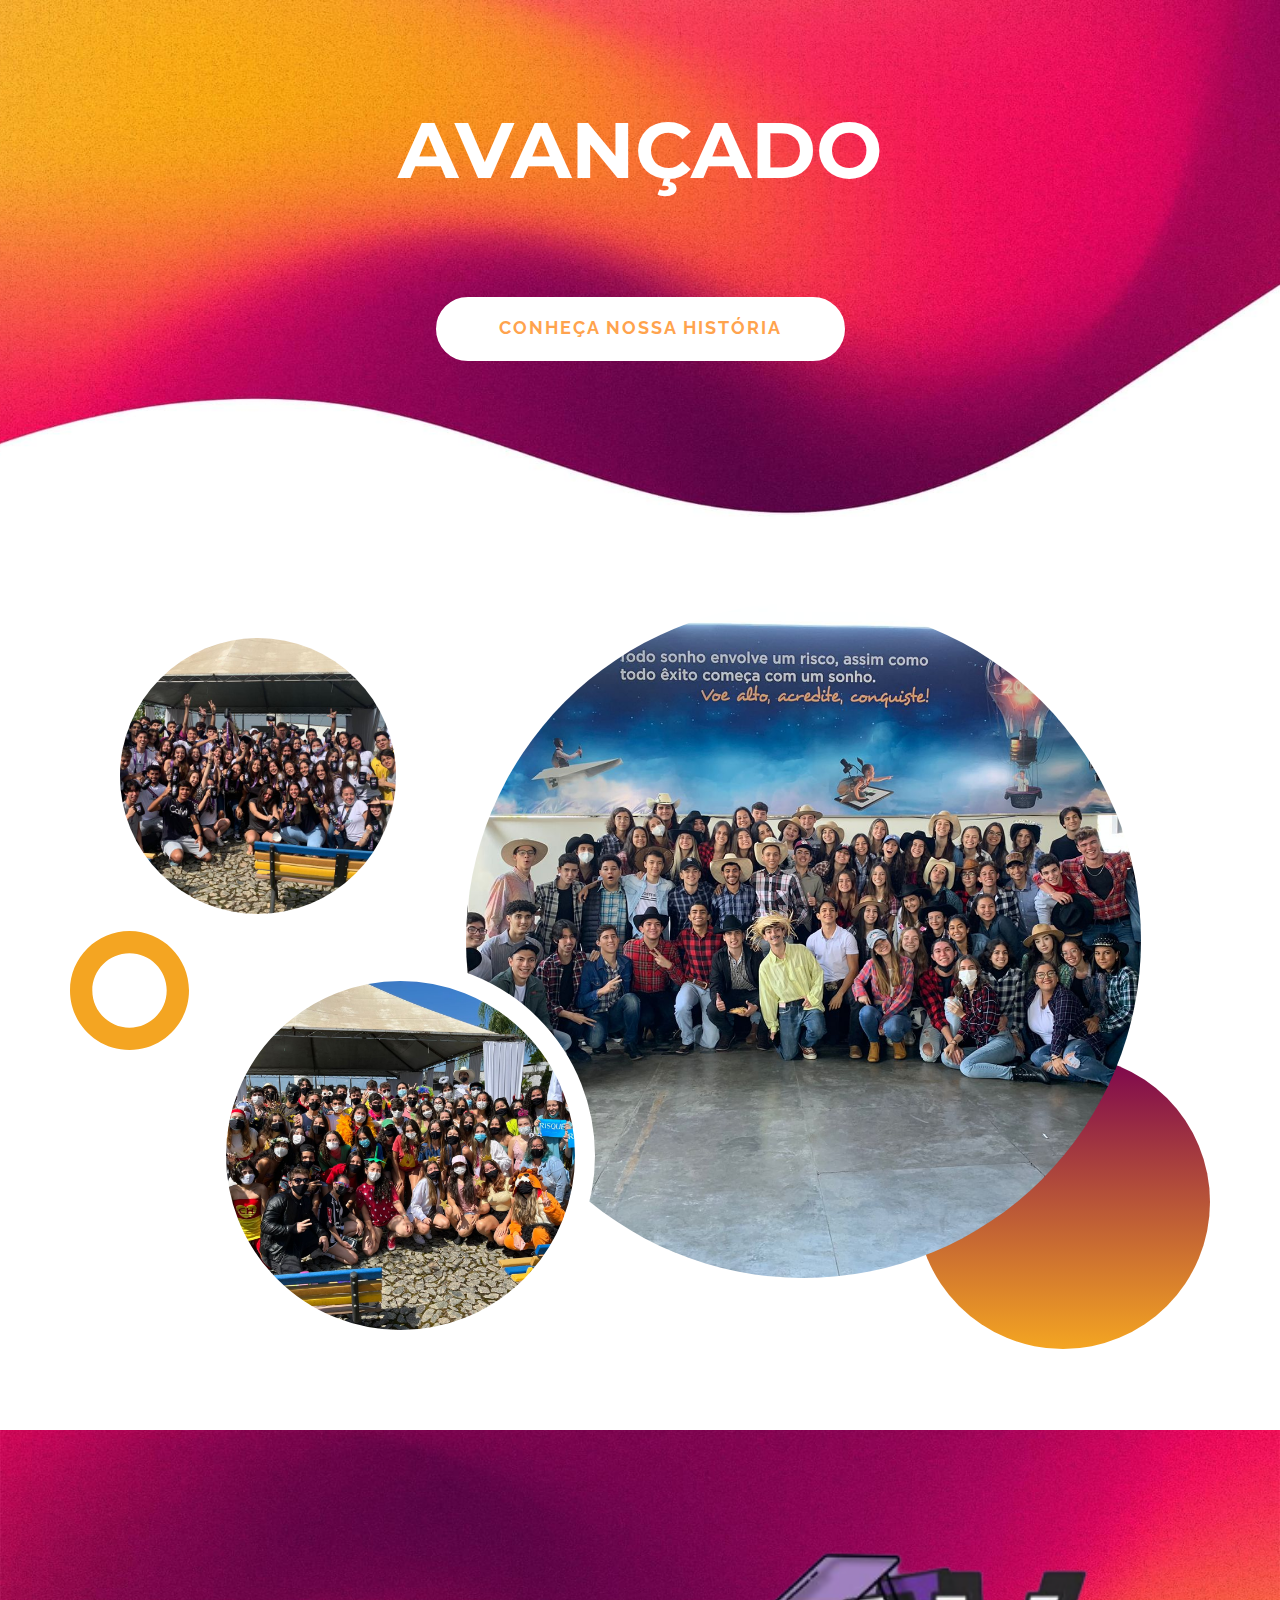
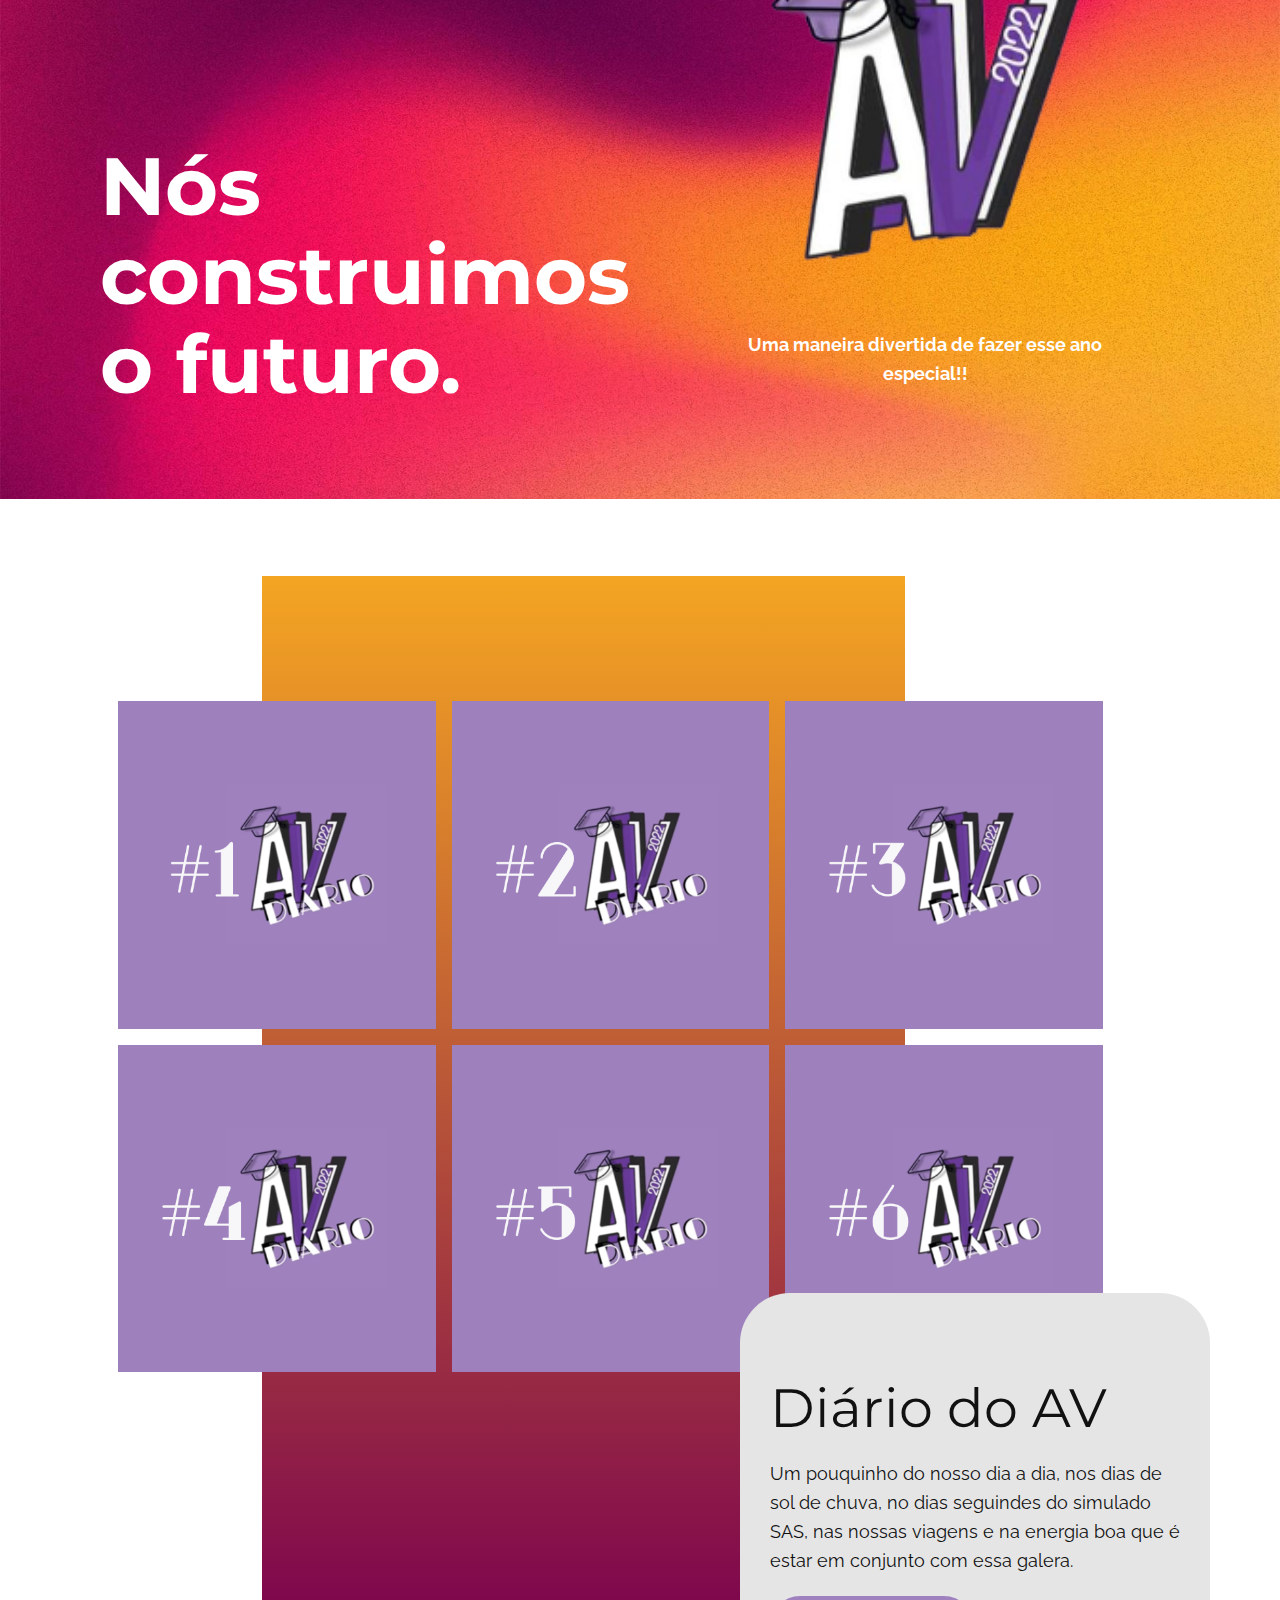
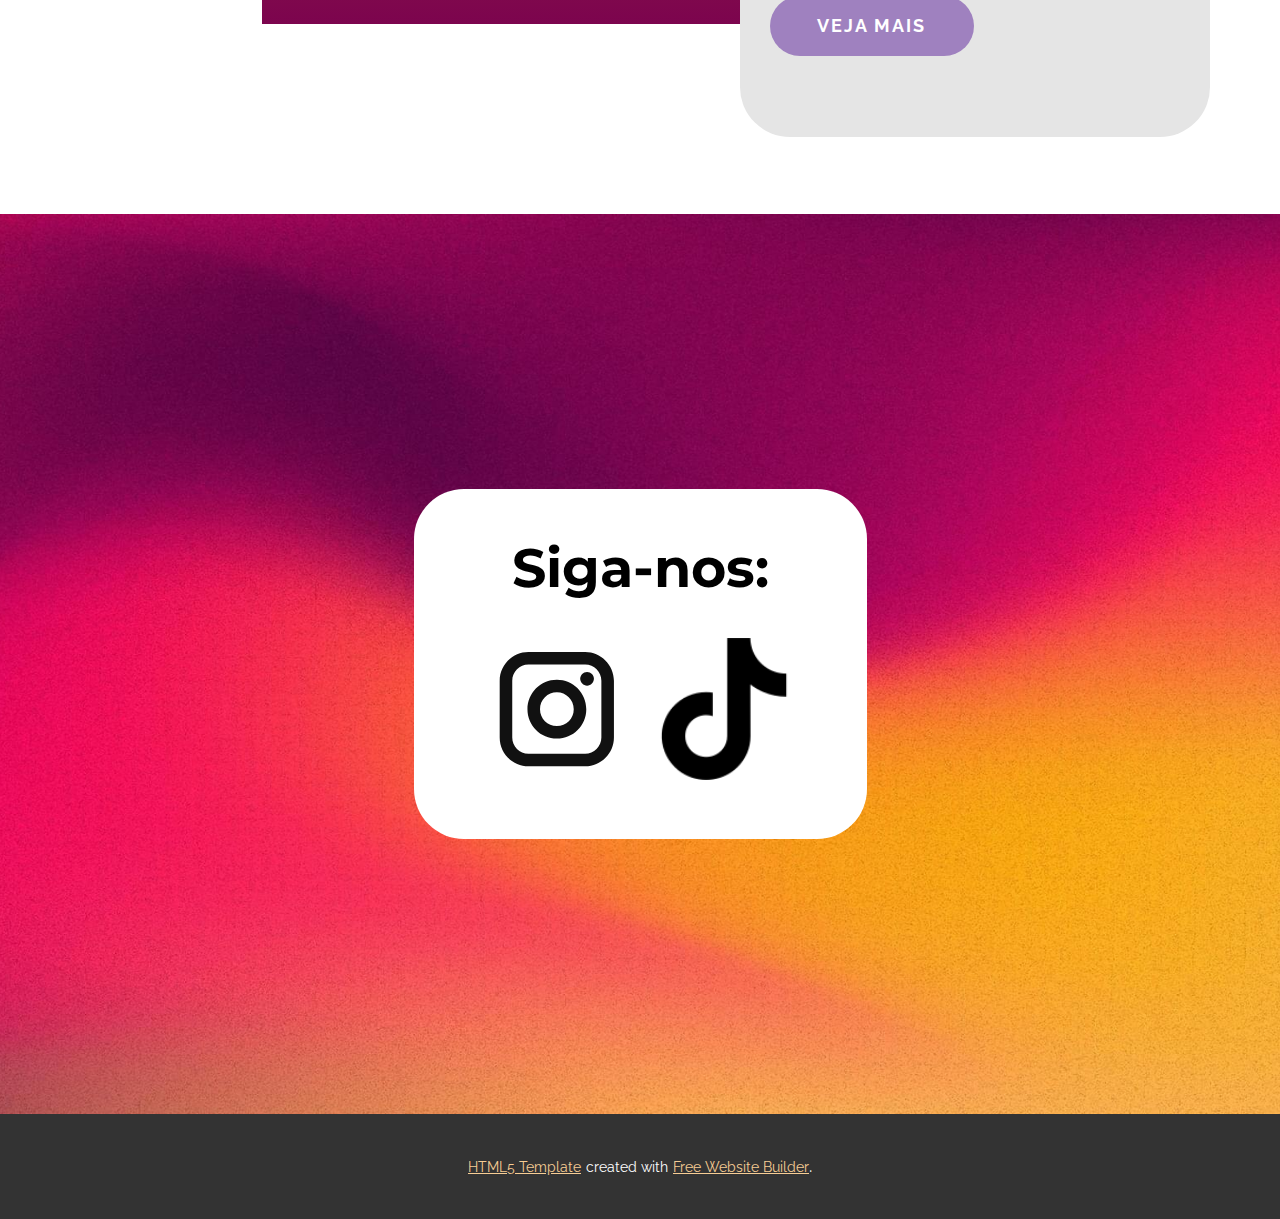
==== Avançado.html @ 9747bce0 "update" ====
<!DOCTYPE html>
<html style="font-size: 18px;" lang="pt-BR"><head>
    <meta name="viewport" content="width=device-width, initial-scale=1.0">
    <meta charset="utf-8">
    <meta name="keywords" content="O melhor terceiro ano da história!">
    <meta name="description" content="Conheça nossa TURMA!! O original das cópias!">
    <title>Avançado</title>
    <link rel="stylesheet" href="nicepage.css" media="screen">
<link rel="stylesheet" href="Avançado.css" media="screen">
    <script class="u-script" type="text/javascript" src="jquery.js" "="" defer=""></script>
    <script class="u-script" type="text/javascript" src="nicepage.js" "="" defer=""></script>
    <meta name="generator" content="Lucas Henrique">
    <meta property="og:title" content="Avançado 2022">
    <meta property="og:description" content="O original das cópias!">
    <meta property="og:image" content="images/chrome_AqQr9Dwu4a.png">
    <meta property="og:url" content="www.avançado.com">
    <link id="u-theme-google-font" rel="stylesheet" href="https://fonts.googleapis.com/css?family=Montserrat:100,100i,200,200i,300,300i,400,400i,500,500i,600,600i,700,700i,800,800i,900,900i|Raleway:100,100i,200,200i,300,300i,400,400i,500,500i,600,600i,700,700i,800,800i,900,900i">
    
    
    
    
    
    
    <script type="application/ld+json">{
		"@context": "http://schema.org",
		"@type": "Organization",
		"name": "Avançado",
		"sameAs": []
}</script>
    <meta name="theme-color" content="#ec8700">
    <meta property="og:type" content="website">
  <meta name="facebook-domain-verification" content="37drn9i1d4fql0vxrgxawu5mbb6asq"></head>
  <body class="u-body u-xl-mode" data-lang="pt"> 
    <section class="u-align-center u-clearfix u-white u-section-1" src="" id="sec-e8fc">
      <img class="u-expanded-width u-image u-image-1" src="images/ddd-min.jpg" data-image-width="1920" data-image-height="713">
      <h1 class="u-text u-text-body-alt-color u-text-default-xl u-title u-text-1">AVANÇADO</h1>
      <a href="Avançado.html#carousel_a90e" data-page-id="1905216012" class="u-active-custom-color-2 u-border-4 u-border-active-white u-border-hover-white u-border-white u-btn u-btn-round u-button-style u-hover-custom-color-5 u-radius-50 u-text-active-white u-text-hover-white u-text-palette-2-base u-white u-btn-1">conheça nossa história</a>
    </section>
    <section class="u-align-center u-clearfix u-section-2" id="carousel_028d">
      <div class="u-clearfix u-sheet u-sheet-1">
        <div class="u-gradient u-shape u-shape-circle u-shape-1"></div>
        <div class="u-image u-image-circle u-preserve-proportions u-image-1" data-image-width="1600" data-image-height="1200"></div>
        <div class="u-image u-image-circle u-image-2" data-image-width="1024" data-image-height="768"></div>
        <div class="u-border-20 u-border-white u-image u-image-circle u-preserve-proportions u-image-3" data-image-width="1600" data-image-height="1200"></div>
        <div class="u-shape u-shape-svg u-text-custom-color-8 u-shape-2">
          <svg class="u-svg-link" preserveAspectRatio="none" viewBox="0 0 160 160" style=""><use xmlns:xlink="http://www.w3.org/1999/xlink" xlink:href="#svg-1186"></use></svg>
          <svg class="u-svg-content" viewBox="0 0 160 160" x="0px" y="0px" id="svg-1186" style="enable-background:new 0 0 160 160;"><path d="M80,30c27.6,0,50,22.4,50,50s-22.4,50-50,50s-50-22.4-50-50S52.4,30,80,30 M80,0C35.8,0,0,35.8,0,80s35.8,80,80,80
	s80-35.8,80-80S124.2,0,80,0L80,0z"></path></svg>
        </div>
      </div>
    </section>
    <section class="u-clearfix u-image u-section-3" id="carousel_442b" data-image-width="1920" data-image-height="1074">
      <div class="u-clearfix u-sheet u-sheet-1">
        <div class="u-clearfix u-expanded-width u-layout-wrap u-layout-wrap-1">
          <div class="u-layout">
            <div class="u-layout-row">
              <div class="u-align-center-sm u-align-center-xs u-container-style u-layout-cell u-size-30 u-layout-cell-1">
                <div class="u-container-layout u-valign-bottom u-container-layout-1">
                  <h2 class="u-text u-text-body-alt-color u-text-default u-text-1">Nós construimos o futuro.</h2>
                </div>
              </div>
              <div class="u-align-center u-container-style u-layout-cell u-size-30 u-layout-cell-2">
                <div class="u-container-layout u-valign-middle u-container-layout-2">
                  <img class="u-image u-image-contain u-image-default u-image-1" alt="" data-image-width="180" data-image-height="181" src="images/chrome_AqQr9Dwu4a-removebg-preview1.png">
                  <p class="u-text u-text-body-alt-color u-text-2">Uma maneira divertida de fazer esse ano especial!!</p>
                </div>
              </div>
            </div>
          </div>
        </div>
      </div>
    </section>
    <section class="u-clearfix u-white u-section-4" id="carousel_a90e">
      <div class="u-clearfix u-sheet u-valign-middle-md u-valign-middle-sm u-sheet-1">
        <div class="u-gradient u-shape u-shape-rectangle u-shape-1"></div>
        <div class="u-gallery u-layout-grid u-lightbox u-no-transition u-show-text-on-hover u-gallery-1">
          <div class="u-gallery-inner u-gallery-inner-1">
            <div class="u-effect-fade u-gallery-item" data-href="https://www.instagram.com/tv/CaTWPQgA2Lq/?utm_source=ig_web_copy_link" data-target="_blank">
              <div class="u-back-slide u-uploaded-video u-back-slide-1" data-image-width="500" data-image-height="500">
                <img src="images/Odaminhamemelhor..png" alt="" data-image-width="2000" data-image-height="1333" class="u-back-image u-expanded">
              </div>
              <div class="u-over-slide u-shading u-over-slide-1">
                <h3 class="u-gallery-heading"></h3>
                <p class="u-gallery-text"></p>
              </div>
            </div>
            <div class="u-effect-fade u-gallery-item" data-href="https://www.instagram.com/tv/CaYgeUNgyEb/?utm_source=ig_web_copy_link" data-target="_blank">
              <div class="u-back-slide u-uploaded-video u-back-slide-2" data-image-width="500" data-image-height="500">
                <img src="images/2.png" alt="" data-image-width="2000" data-image-height="1333" class="u-back-image u-expanded">
              </div>
              <div class="u-over-slide u-shading u-over-slide-2">
                <h3 class="u-gallery-heading"></h3>
                <p class="u-gallery-text"></p>
              </div>
            </div>
            <div class="u-effect-fade u-gallery-item" data-href="https://www.instagram.com/tv/CaqXArqABzx/?utm_source=ig_web_copy_link" data-target="_blank">
              <div class="u-back-slide u-uploaded-video u-back-slide-3" data-image-width="500" data-image-height="500">
                <img src="images/3.png" alt="" data-image-width="2000" data-image-height="1333" class="u-back-image u-expanded">
              </div>
              <div class="u-over-slide u-shading u-over-slide-3">
                <h3 class="u-gallery-heading"></h3>
                <p class="u-gallery-text"></p>
              </div>
            </div>
            <div class="u-effect-fade u-gallery-item" data-href="https://www.instagram.com/tv/Ca8fhA8g6C3/?utm_source=ig_web_copy_link" data-target="_blank">
              <div class="u-back-slide u-uploaded-video u-back-slide-4" data-image-width="500" data-image-height="500">
                <img src="images/4.png" alt="" data-image-width="2000" data-image-height="1333" class="u-back-image u-expanded">
              </div>
              <div class="u-over-slide u-shading u-over-slide-4">
                <h3 class="u-gallery-heading"></h3>
                <p class="u-gallery-text"></p>
              </div>
            </div>
            <div class="u-effect-fade u-gallery-item" data-href="https://www.instagram.com/tv/CbyabnGAV6u/?utm_source=ig_web_copy_link" data-target="_blank">
              <div class="u-back-slide u-uploaded-video u-back-slide-5" data-image-width="500" data-image-height="500">
                <img src="images/5.png" alt="" data-image-width="2000" data-image-height="1333" class="u-back-image u-expanded">
              </div>
              <div class="u-over-slide u-shading u-over-slide-5">
                <h3 class="u-gallery-heading"></h3>
                <p class="u-gallery-text"></p>
              </div>
            </div>
            <div class="u-effect-fade u-gallery-item" data-href="https://www.instagram.com/reel/CeCrLRwA34i/?utm_source=ig_web_copy_link" data-target="_blank">
              <div class="u-back-slide u-uploaded-video u-back-slide-6" data-image-width="500" data-image-height="500">
                <img src="images/6.png" alt="" data-image-width="2000" data-image-height="1333" class="u-back-image u-expanded">
              </div>
              <div class="u-over-slide u-shading u-over-slide-6">
                <h3 class="u-gallery-heading"></h3>
                <p class="u-gallery-text"></p>
              </div>
            </div>
          </div>
        </div>
        <div class="u-align-left u-container-style u-grey-10 u-group u-radius-50 u-shape-round u-group-1">
          <div class="u-container-layout u-valign-middle u-container-layout-1">
            <h3 class="u-text u-text-1">Diário do AV</h3>
            <p class="u-text u-text-2">Um pouquinho do nosso dia a dia, nos dias de sol de chuva, no dias seguindes do simulado SAS, nas nossas viagens e na energia boa que é estar em conjunto com essa galera.</p>
            <a href="Avançado.html#carousel_cfd8" data-page-id="1905216012" class="u-active-custom-color-2 u-border-active-palette-2-base u-border-hover-palette-2-base u-btn u-button-style u-custom-color-5 u-hover-custom-color-2 u-radius-50 u-text-active-black u-text-body-alt-color u-text-hover-black u-btn-1" data-animation-name="" data-animation-duration="0" data-animation-delay="0" data-animation-direction="">Veja mais</a>
          </div>
        </div>
      </div>
    </section>
    <section class="u-clearfix u-image u-section-5" id="carousel_cfd8" data-image-width="1620" data-image-height="1080">
      <div class="u-clearfix u-sheet u-valign-middle u-sheet-1">
        <div class="u-align-center u-container-style u-group u-radius-50 u-shape-round u-white u-group-1">
          <div class="u-container-layout u-container-layout-1">
            <h2 class="u-text u-text-black u-text-default u-text-1"> Siga-nos:</h2>
            <div class="u-align-left u-hover-feature u-social-icons u-spacing-25 u-social-icons-1">
              <a class="u-social-url" target="_blank" href="https://www.instagram.com/instagram.com"><span class="u-icon u-icon-circle u-social-icon u-social-instagram u-icon-1">
                    <svg class="u-svg-link" preserveAspectRatio="xMidYMin slice" viewBox="0 0 112 112" style=""><use xmlns:xlink="http://www.w3.org/1999/xlink" xlink:href="#svg-40cd"></use></svg>
                    <svg x="0px" y="0px" viewBox="0 0 112 112" id="svg-40cd" class="u-svg-content"><path d="M55.9,32.9c-12.8,0-23.2,10.4-23.2,23.2s10.4,23.2,23.2,23.2s23.2-10.4,23.2-23.2S68.7,32.9,55.9,32.9z M55.9,69.4c-7.4,0-13.3-6-13.3-13.3c-0.1-7.4,6-13.3,13.3-13.3s13.3,6,13.3,13.3C69.3,63.5,63.3,69.4,55.9,69.4z"></path><path d="M79.7,26.8c-3,0-5.4,2.5-5.4,5.4s2.5,5.4,5.4,5.4c3,0,5.4-2.5,5.4-5.4S82.7,26.8,79.7,26.8z"></path><path d="M78.2,11H33.5C21,11,10.8,21.3,10.8,33.7v44.7c0,12.6,10.2,22.8,22.7,22.8h44.7c12.6,0,22.7-10.2,22.7-22.7 V33.7C100.8,21.1,90.6,11,78.2,11z M91,78.4c0,7.1-5.8,12.8-12.8,12.8H33.5c-7.1,0-12.8-5.8-12.8-12.8V33.7 c0-7.1,5.8-12.8,12.8-12.8h44.7c7.1,0,12.8,5.8,12.8,12.8V78.4z"></path></svg>
                  </span>
              </a>
              <a class="u-social-url" target="_blank" data-type="Custom" title="Custom" href=""><span class="u-file-icon u-icon u-social-custom u-social-icon u-icon-2"><img src="images/3046120.png" alt=""></span>
              </a>
            </div>
          </div>
        </div>
      </div>
      
    </section>
    
    
    
    <section class="u-backlink u-clearfix u-grey-80">
      <a class="u-link" href="https://nicepage.com/html5-template" target="_blank">
        <span>HTML5 Template</span>
      </a>
      <p class="u-text">
        <span>created with</span>
      </p>
      <a class="u-link" href="https://nicepage.best" target="_blank">
        <span>Free Website Builder</span>
      </a>. 
    </section>
  
</body></html>
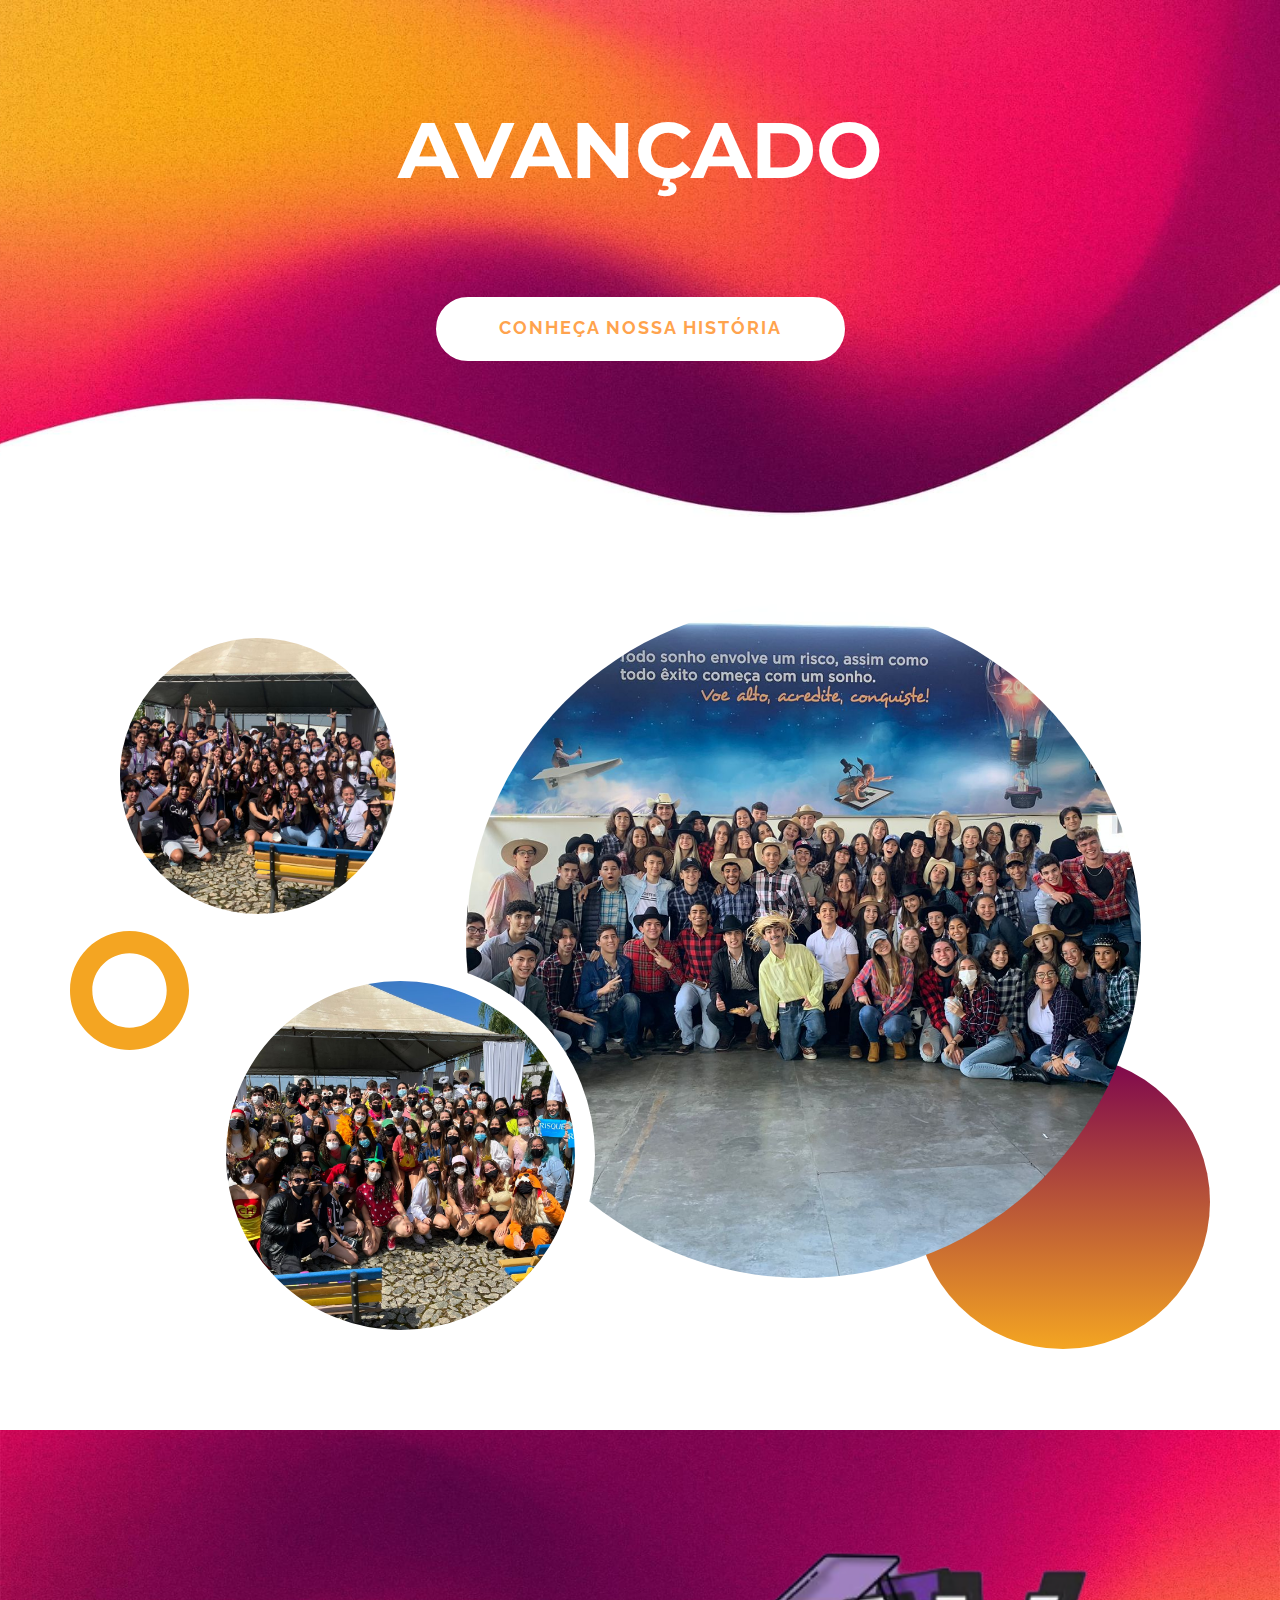
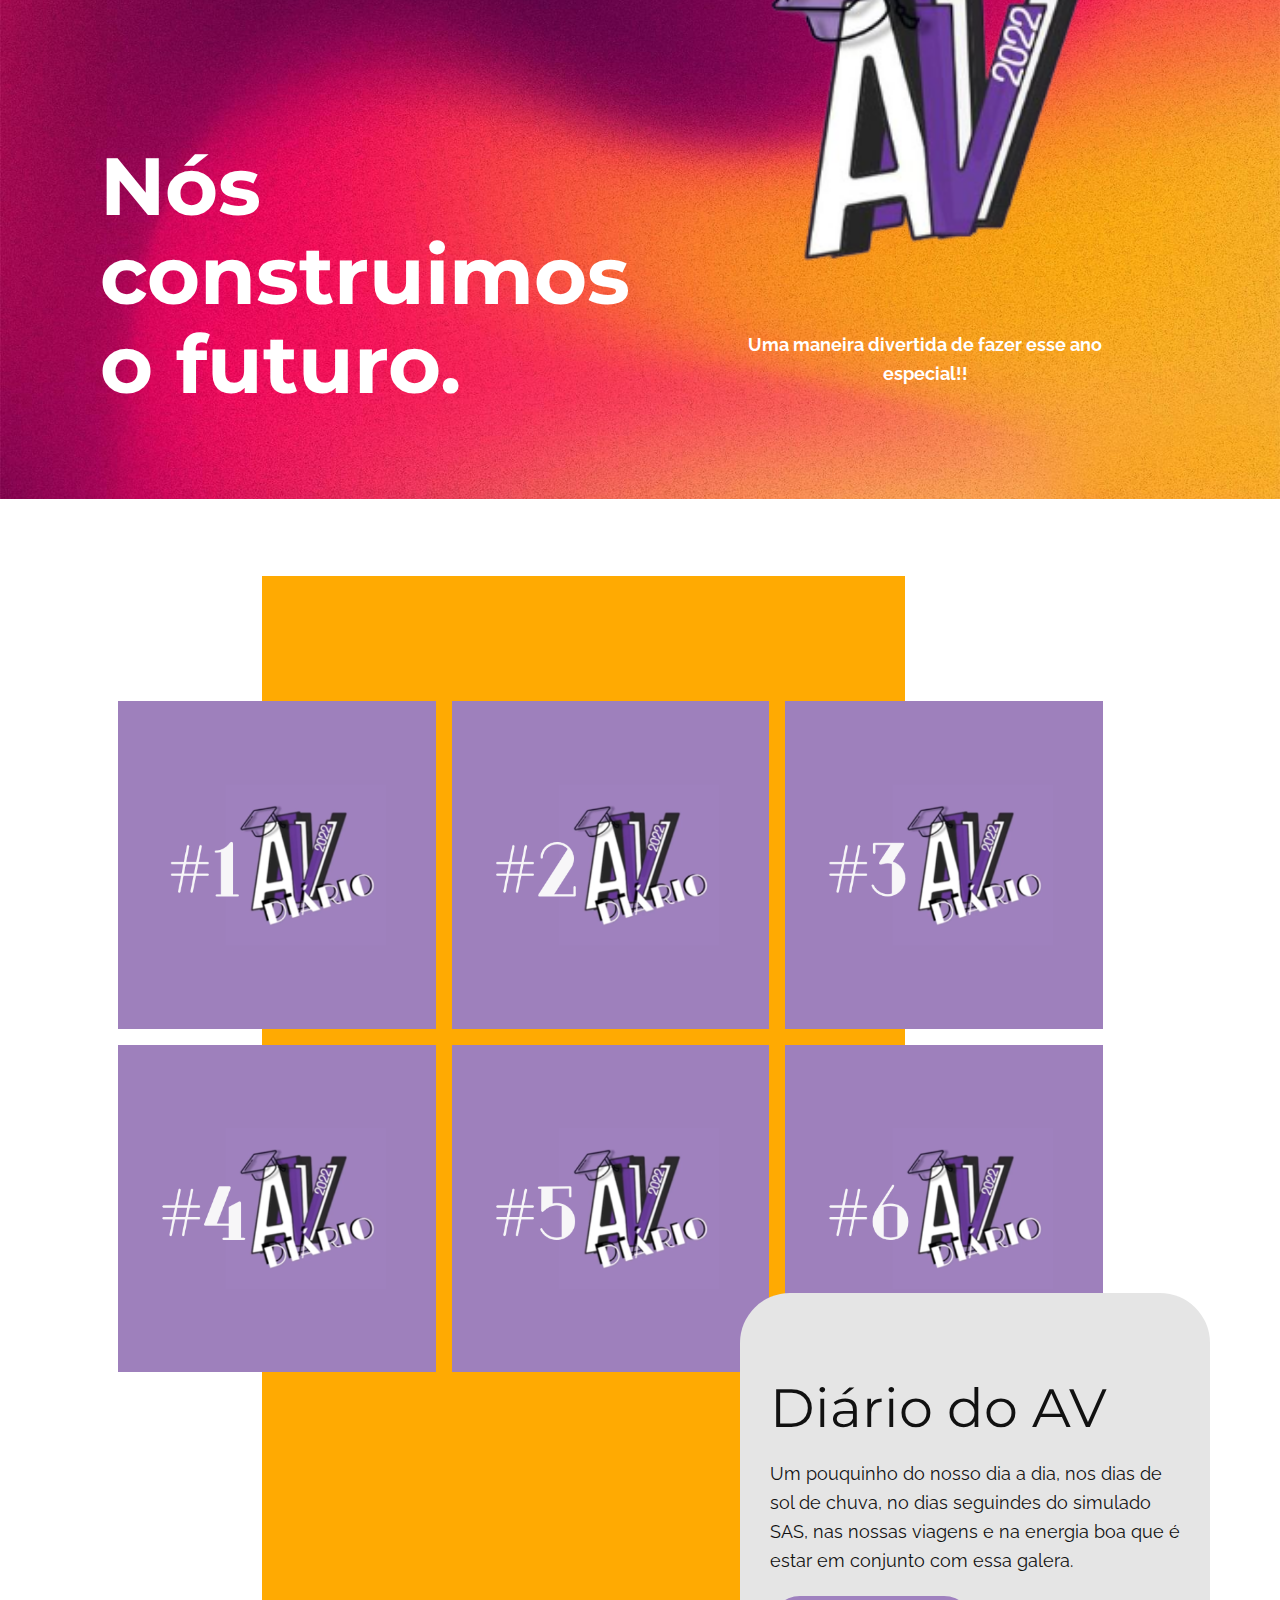
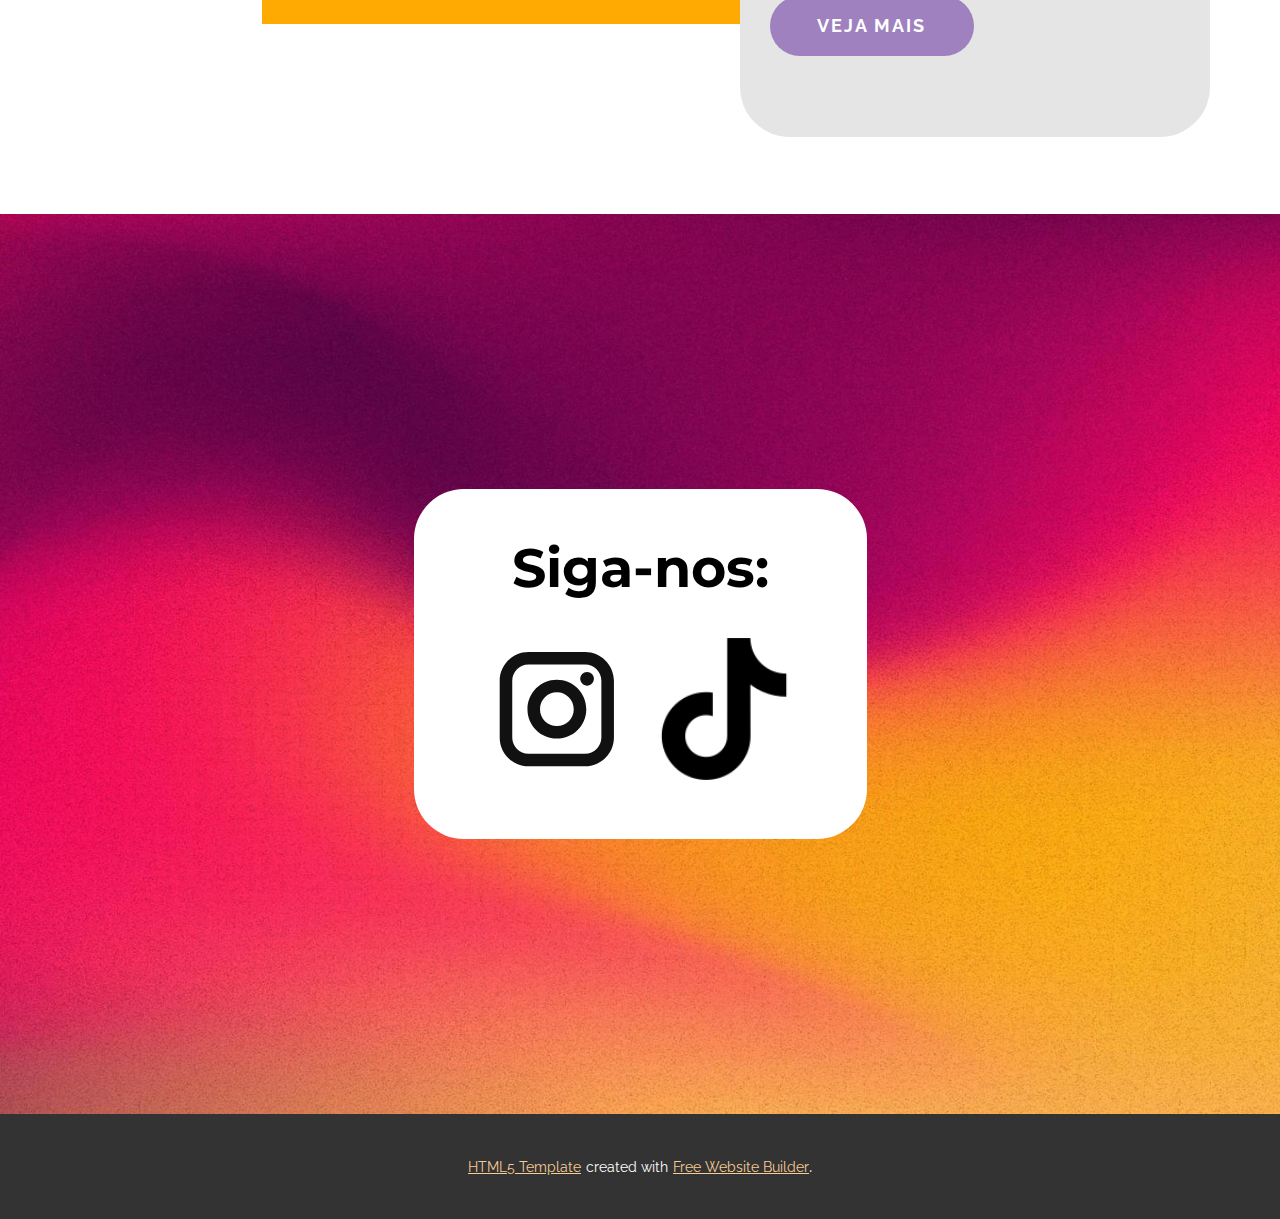
==== commit 87ce5756: "edit" ====
--- a/Avançado.html
+++ b/Avançado.html
@@ -60,7 +60,7 @@
                 </div>
               </div>
               <div class="u-align-center u-container-style u-layout-cell u-size-30 u-layout-cell-2">
-                <div class="u-container-layout u-valign-middle u-container-layout-2">
+                <div class="u-container-layout u-valign-middle-lg u-valign-middle-md u-valign-middle-sm u-valign-middle-xl u-container-layout-2">
                   <img class="u-image u-image-contain u-image-default u-image-1" alt="" data-image-width="180" data-image-height="181" src="images/chrome_AqQr9Dwu4a-removebg-preview1.png">
                   <p class="u-text u-text-body-alt-color u-text-2">Uma maneira divertida de fazer esse ano especial!!</p>
                 </div>
@@ -72,7 +72,7 @@
     </section>
     <section class="u-clearfix u-white u-section-4" id="carousel_a90e">
       <div class="u-clearfix u-sheet u-valign-middle-md u-valign-middle-sm u-sheet-1">
-        <div class="u-gradient u-shape u-shape-rectangle u-shape-1"></div>
+        <div class="u-custom-color-4 u-shape u-shape-rectangle u-shape-1"></div>
         <div class="u-gallery u-layout-grid u-lightbox u-no-transition u-show-text-on-hover u-gallery-1">
           <div class="u-gallery-inner u-gallery-inner-1">
             <div class="u-effect-fade u-gallery-item" data-href="https://www.instagram.com/tv/CaTWPQgA2Lq/?utm_source=ig_web_copy_link" data-target="_blank">
--- a/Avançado.css
+++ b/Avançado.css
@@ -64,15 +64,24 @@
 }
 
 @media (max-width: 575px) {
+   .u-section-1 {
+    min-height: 504px;
+  }
+
   .u-section-1 .u-image-1 {
     height: 502px;
+    margin-top: 1px;
   }
 
   .u-section-1 .u-text-1 {
-    width: 318px;
-    margin-left: auto;
-    margin-right: auto;
     font-size: 3rem;
+    margin-top: -417px;
+    margin-left: 31px;
+    margin-right: 31px;
+  }
+
+  .u-section-1 .u-btn-1 {
+    margin-top: 73px;
   }
 }.u-section-2 .u-sheet-1 {
   min-height: 897px;
@@ -230,13 +239,13 @@
 
 @media (max-width: 575px) {
   .u-section-2 .u-sheet-1 {
-    min-height: 1368px;
+    min-height: 726px;
   }
 
   .u-section-2 .u-shape-1 {
     width: 156px;
     height: 156px;
-    margin-top: 999px;
+    margin-top: 474px;
     margin-right: 0;
     margin-left: auto;
   }
@@ -261,7 +270,7 @@
 
   .u-section-2 .u-shape-2 {
     margin-top: -508px;
-    margin-bottom: 477px;
+    margin-bottom: 60px;
   }
 } .u-section-3 {
   background-image: url("images/ghhggh-min.jpg");
@@ -375,11 +384,26 @@
 
 @media (max-width: 575px) {
   .u-section-3 .u-sheet-1 {
-    min-height: 669px;
+    min-height: 640px;
+  }
+
+  .u-section-3 .u-layout-wrap-1 {
+    margin-bottom: 0;
   }
 
   .u-section-3 .u-text-1 {
-    font-size: 3.75rem;
+    font-size: 1.88889rem;
+  }
+
+  .u-section-3 .u-layout-cell-2 {
+    min-height: 476px;
+  }
+
+  .u-section-3 .u-text-2 {
+    width: auto;
+    margin-top: 44px;
+    margin-left: 10px;
+    margin-right: 10px;
   }
 } .u-section-4 {
   background-image: none;
@@ -391,7 +415,7 @@
 
 .u-section-4 .u-shape-1 {
   width: 643px;
-  background-image: linear-gradient(#f4a522, #7c044e);
+  background-image: none;
   height: 1048px;
   margin: 77px auto 0 192px;
 }
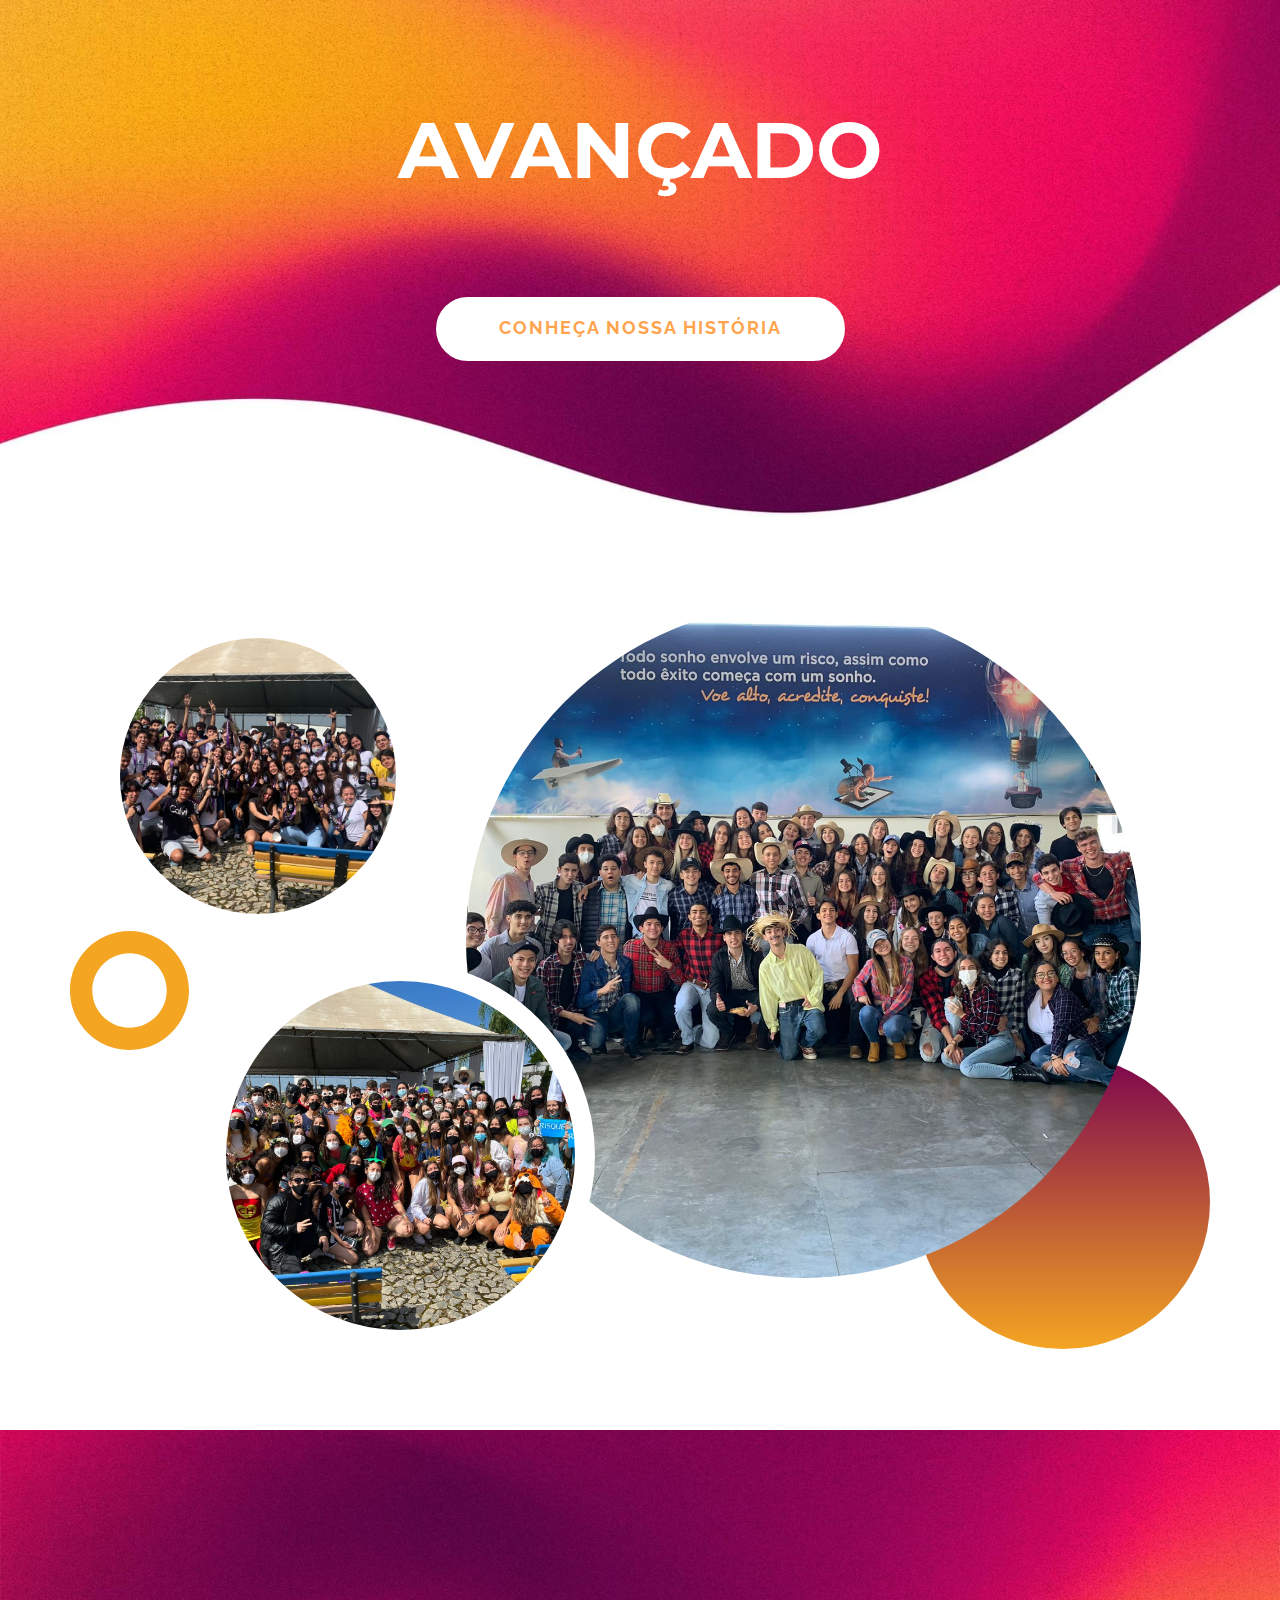
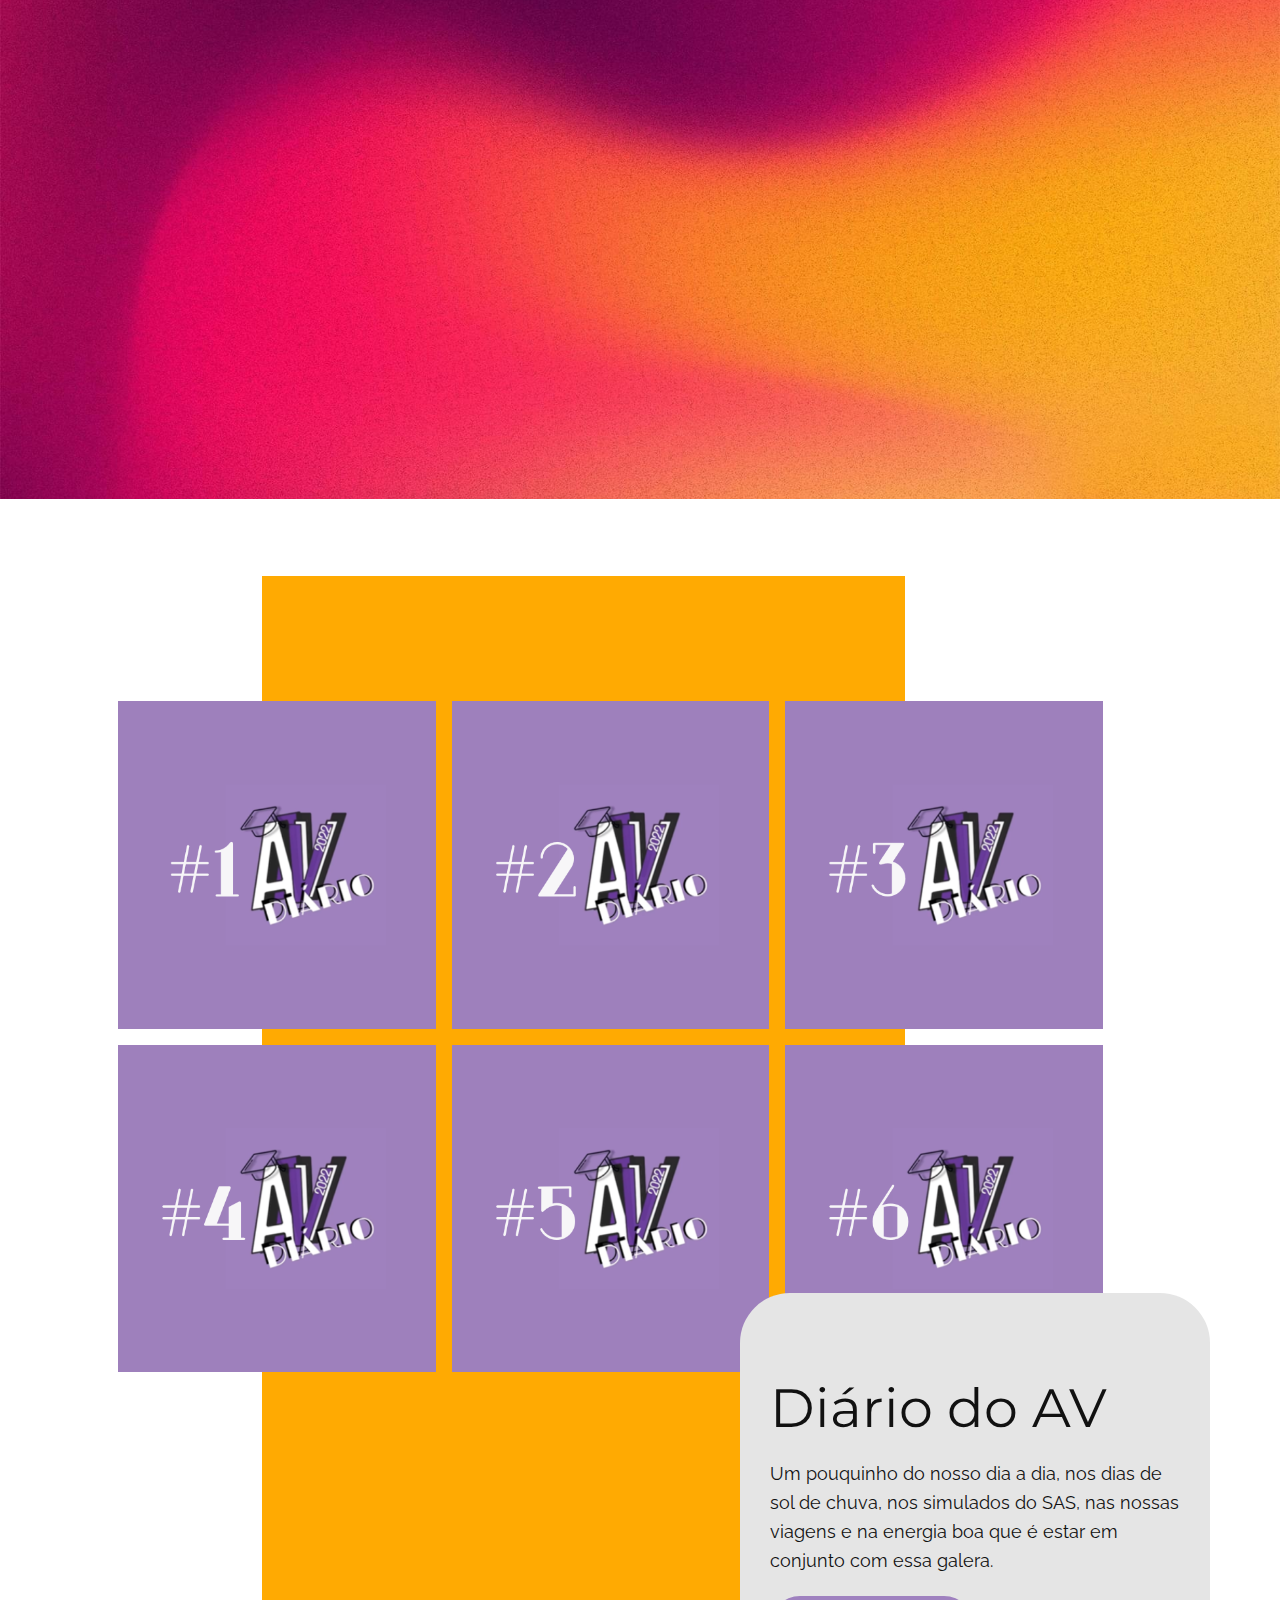
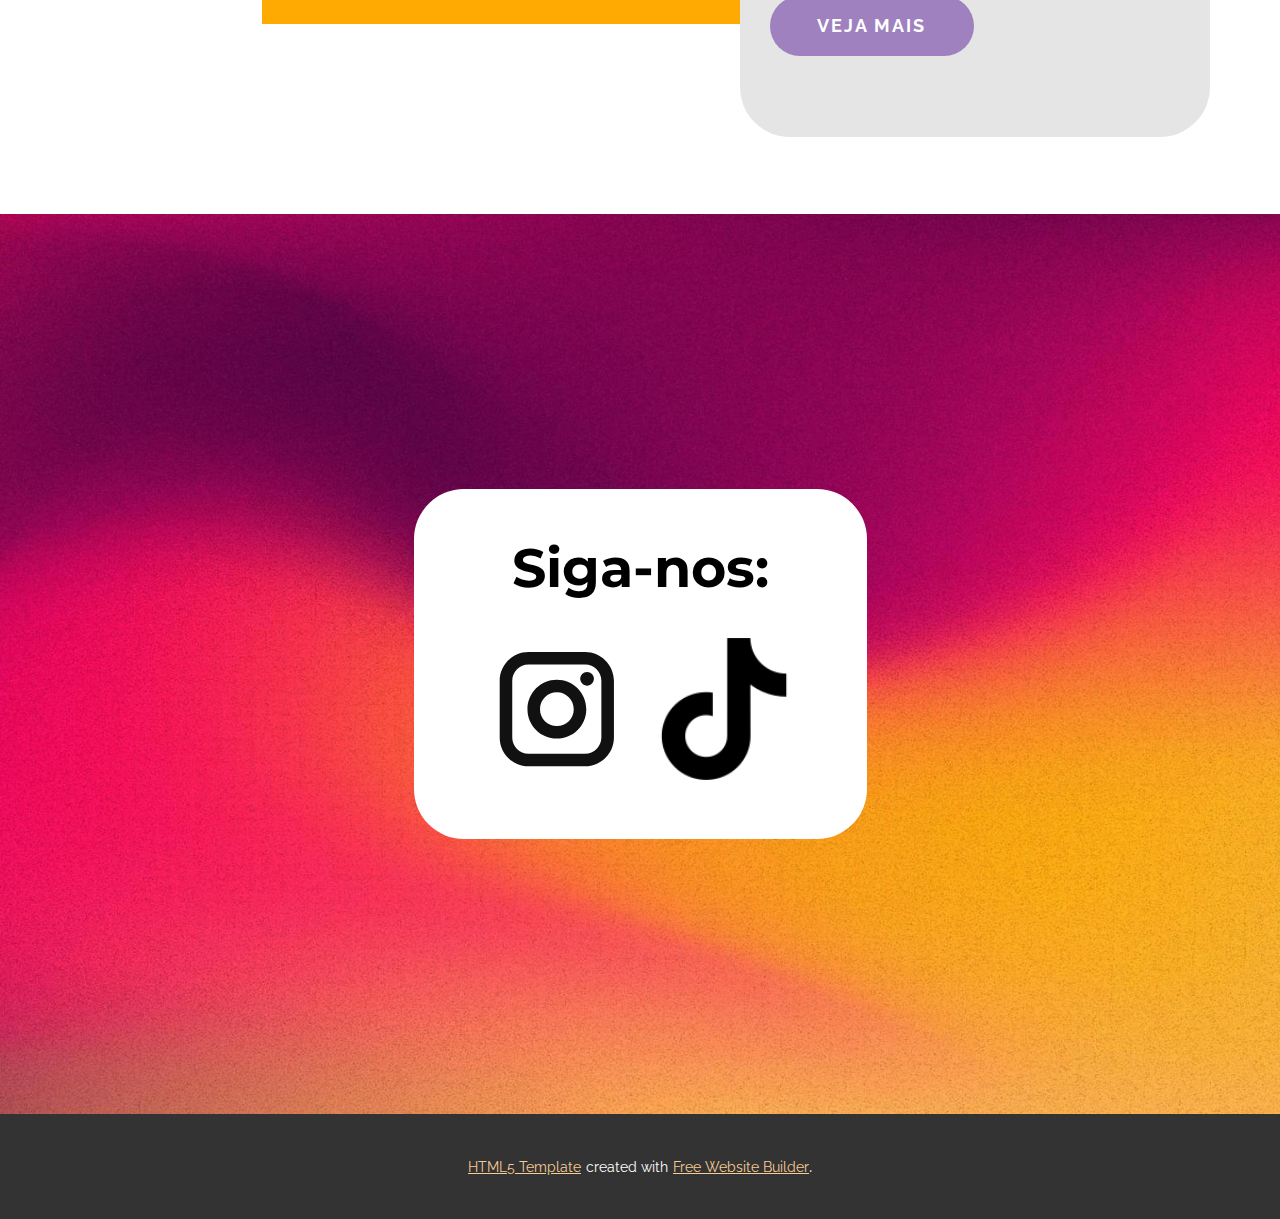
==== commit e435792a: "update" ====
--- a/Avançado.html
+++ b/Avançado.html
@@ -37,11 +37,11 @@
       <a href="Avançado.html#carousel_a90e" data-page-id="1905216012" class="u-active-custom-color-2 u-border-4 u-border-active-white u-border-hover-white u-border-white u-btn u-btn-round u-button-style u-hover-custom-color-5 u-radius-50 u-text-active-white u-text-hover-white u-text-palette-2-base u-white u-btn-1">conheça nossa história</a>
     </section>
     <section class="u-align-center u-clearfix u-section-2" id="carousel_028d">
-      <div class="u-clearfix u-sheet u-sheet-1">
+      <div class="u-clearfix u-sheet u-valign-middle-xs u-sheet-1">
         <div class="u-gradient u-shape u-shape-circle u-shape-1"></div>
-        <div class="u-image u-image-circle u-preserve-proportions u-image-1" data-image-width="1600" data-image-height="1200"></div>
-        <div class="u-image u-image-circle u-image-2" data-image-width="1024" data-image-height="768"></div>
-        <div class="u-border-20 u-border-white u-image u-image-circle u-preserve-proportions u-image-3" data-image-width="1600" data-image-height="1200"></div>
+        <div class="u-image u-image-circle u-preserve-proportions u-image-1" data-image-width="1600" data-image-height="1200" data-animation-name="pulse" data-animation-duration="1000" data-animation-direction=""></div>
+        <div class="u-image u-image-circle u-image-2" data-image-width="1024" data-image-height="768" data-animation-name="pulse" data-animation-duration="1000" data-animation-direction=""></div>
+        <div class="u-border-20 u-border-white u-image u-image-circle u-preserve-proportions u-image-3" data-image-width="1600" data-image-height="1200" data-animation-name="pulse" data-animation-duration="1000" data-animation-direction=""></div>
         <div class="u-shape u-shape-svg u-text-custom-color-8 u-shape-2">
           <svg class="u-svg-link" preserveAspectRatio="none" viewBox="0 0 160 160" style=""><use xmlns:xlink="http://www.w3.org/1999/xlink" xlink:href="#svg-1186"></use></svg>
           <svg class="u-svg-content" viewBox="0 0 160 160" x="0px" y="0px" id="svg-1186" style="enable-background:new 0 0 160 160;"><path d="M80,30c27.6,0,50,22.4,50,50s-22.4,50-50,50s-50-22.4-50-50S52.4,30,80,30 M80,0C35.8,0,0,35.8,0,80s35.8,80,80,80
@@ -56,13 +56,13 @@
             <div class="u-layout-row">
               <div class="u-align-center-sm u-align-center-xs u-container-style u-layout-cell u-size-30 u-layout-cell-1">
                 <div class="u-container-layout u-valign-bottom u-container-layout-1">
-                  <h2 class="u-text u-text-body-alt-color u-text-default u-text-1">Nós construimos o futuro.</h2>
+                  <h2 class="u-text u-text-body-alt-color u-text-default u-text-1" data-animation-name="customAnimationIn" data-animation-duration="1000">Nós construimos o futuro.</h2>
                 </div>
               </div>
               <div class="u-align-center u-container-style u-layout-cell u-size-30 u-layout-cell-2">
                 <div class="u-container-layout u-valign-middle-lg u-valign-middle-md u-valign-middle-sm u-valign-middle-xl u-container-layout-2">
-                  <img class="u-image u-image-contain u-image-default u-image-1" alt="" data-image-width="180" data-image-height="181" src="images/chrome_AqQr9Dwu4a-removebg-preview1.png">
-                  <p class="u-text u-text-body-alt-color u-text-2">Uma maneira divertida de fazer esse ano especial!!</p>
+                  <img class="u-image u-image-contain u-image-default u-image-1" alt="" data-image-width="180" data-image-height="181" src="images/chrome_AqQr9Dwu4a-removebg-preview1.png" data-animation-name="customAnimationIn" data-animation-duration="1000" data-animation-direction="">
+                  <p class="u-text u-text-body-alt-color u-text-2" data-animation-name="customAnimationIn" data-animation-duration="1000">Uma maneira divertida de fazer esse ano especial!!</p>
                 </div>
               </div>
             </div>
@@ -131,10 +131,10 @@
             </div>
           </div>
         </div>
-        <div class="u-align-left u-container-style u-grey-10 u-group u-radius-50 u-shape-round u-group-1">
+        <div class="u-align-center-xs u-align-left-lg u-align-left-md u-align-left-sm u-align-left-xl u-container-style u-grey-10 u-group u-radius-50 u-shape-round u-group-1">
           <div class="u-container-layout u-valign-middle u-container-layout-1">
             <h3 class="u-text u-text-1">Diário do AV</h3>
-            <p class="u-text u-text-2">Um pouquinho do nosso dia a dia, nos dias de sol de chuva, no dias seguindes do simulado SAS, nas nossas viagens e na energia boa que é estar em conjunto com essa galera.</p>
+            <p class="u-text u-text-2">Um pouquinho do nosso dia a dia, nos dias de sol de chuva, nos simulados do SAS, nas nossas viagens e na energia boa que é estar em conjunto com essa galera.</p>
             <a href="Avançado.html#carousel_cfd8" data-page-id="1905216012" class="u-active-custom-color-2 u-border-active-palette-2-base u-border-hover-palette-2-base u-btn u-button-style u-custom-color-5 u-hover-custom-color-2 u-radius-50 u-text-active-black u-text-body-alt-color u-text-hover-black u-btn-1" data-animation-name="" data-animation-duration="0" data-animation-delay="0" data-animation-direction="">Veja mais</a>
           </div>
         </div>
@@ -146,12 +146,12 @@
           <div class="u-container-layout u-container-layout-1">
             <h2 class="u-text u-text-black u-text-default u-text-1"> Siga-nos:</h2>
             <div class="u-align-left u-hover-feature u-social-icons u-spacing-25 u-social-icons-1">
-              <a class="u-social-url" target="_blank" href="https://www.instagram.com/instagram.com"><span class="u-icon u-icon-circle u-social-icon u-social-instagram u-icon-1">
+              <a class="u-social-url" target="_blank" href="https://www.instagram.com/avancado22_/" title="instagram"><span class="u-icon u-icon-circle u-social-icon u-social-instagram u-icon-1">
                     <svg class="u-svg-link" preserveAspectRatio="xMidYMin slice" viewBox="0 0 112 112" style=""><use xmlns:xlink="http://www.w3.org/1999/xlink" xlink:href="#svg-40cd"></use></svg>
                     <svg x="0px" y="0px" viewBox="0 0 112 112" id="svg-40cd" class="u-svg-content"><path d="M55.9,32.9c-12.8,0-23.2,10.4-23.2,23.2s10.4,23.2,23.2,23.2s23.2-10.4,23.2-23.2S68.7,32.9,55.9,32.9z M55.9,69.4c-7.4,0-13.3-6-13.3-13.3c-0.1-7.4,6-13.3,13.3-13.3s13.3,6,13.3,13.3C69.3,63.5,63.3,69.4,55.9,69.4z"></path><path d="M79.7,26.8c-3,0-5.4,2.5-5.4,5.4s2.5,5.4,5.4,5.4c3,0,5.4-2.5,5.4-5.4S82.7,26.8,79.7,26.8z"></path><path d="M78.2,11H33.5C21,11,10.8,21.3,10.8,33.7v44.7c0,12.6,10.2,22.8,22.7,22.8h44.7c12.6,0,22.7-10.2,22.7-22.7 V33.7C100.8,21.1,90.6,11,78.2,11z M91,78.4c0,7.1-5.8,12.8-12.8,12.8H33.5c-7.1,0-12.8-5.8-12.8-12.8V33.7 c0-7.1,5.8-12.8,12.8-12.8h44.7c7.1,0,12.8,5.8,12.8,12.8V78.4z"></path></svg>
                   </span>
               </a>
-              <a class="u-social-url" target="_blank" data-type="Custom" title="Custom" href=""><span class="u-file-icon u-icon u-social-custom u-social-icon u-icon-2"><img src="images/3046120.png" alt=""></span>
+              <a class="u-social-url" target="_blank" data-type="Custom" title="tik" href="https://www.tiktok.com/@oavancado2022"><span class="u-file-icon u-icon u-social-custom u-social-icon u-icon-2"><img src="images/3046120.png" alt=""></span>
               </a>
             </div>
           </div>
--- a/Avançado.css
+++ b/Avançado.css
@@ -82,6 +82,7 @@
 
   .u-section-1 .u-btn-1 {
     margin-top: 73px;
+    padding: 14px 24px 14px 23px;
   }
 }.u-section-2 .u-sheet-1 {
   min-height: 897px;
@@ -239,13 +240,13 @@
 
 @media (max-width: 575px) {
   .u-section-2 .u-sheet-1 {
-    min-height: 726px;
+    min-height: 766px;
   }
 
   .u-section-2 .u-shape-1 {
     width: 156px;
     height: 156px;
-    margin-top: 474px;
+    margin-top: 27px;
     margin-right: 0;
     margin-left: auto;
   }
@@ -270,7 +271,7 @@
 
   .u-section-2 .u-shape-2 {
     margin-top: -508px;
-    margin-bottom: 60px;
+    margin-bottom: -12px;
   }
 } .u-section-3 {
   background-image: url("images/ghhggh-min.jpg");
@@ -393,14 +394,32 @@
 
   .u-section-3 .u-text-1 {
     font-size: 1.88889rem;
+    --animation-custom_in-translate_x: -200px;
+    --animation-custom_in-translate_y: 0px;
+    --animation-custom_in-opacity: 0;
+    --animation-custom_in-rotate: 0deg;
+    --animation-custom_in-scale: 1;
   }
 
   .u-section-3 .u-layout-cell-2 {
     min-height: 476px;
   }
 
+  .u-section-3 .u-image-1 {
+    --animation-custom_in-translate_x: -200px;
+    --animation-custom_in-translate_y: 0px;
+    --animation-custom_in-opacity: 0;
+    --animation-custom_in-rotate: 0deg;
+    --animation-custom_in-scale: 1;
+  }
+
   .u-section-3 .u-text-2 {
     width: auto;
+    --animation-custom_in-translate_x: -200px;
+    --animation-custom_in-translate_y: 0px;
+    --animation-custom_in-opacity: 0;
+    --animation-custom_in-rotate: 0deg;
+    --animation-custom_in-scale: 1;
     margin-top: 44px;
     margin-left: 10px;
     margin-right: 10px;
@@ -643,13 +662,18 @@
 
   .u-section-4 .u-text-1 {
     font-size: 1.875rem;
+    width: auto;
     margin-top: 0;
   }
 
+  .u-section-4 .u-text-2 {
+    width: auto;
+  }
+
   .u-section-4 .u-btn-1 {
+    margin-left: auto;
     margin-right: auto;
     margin-bottom: 0;
-    margin-left: 0;
   }
 } .u-section-5 {
   background-image: url("images/hggh6-min.jpg");
